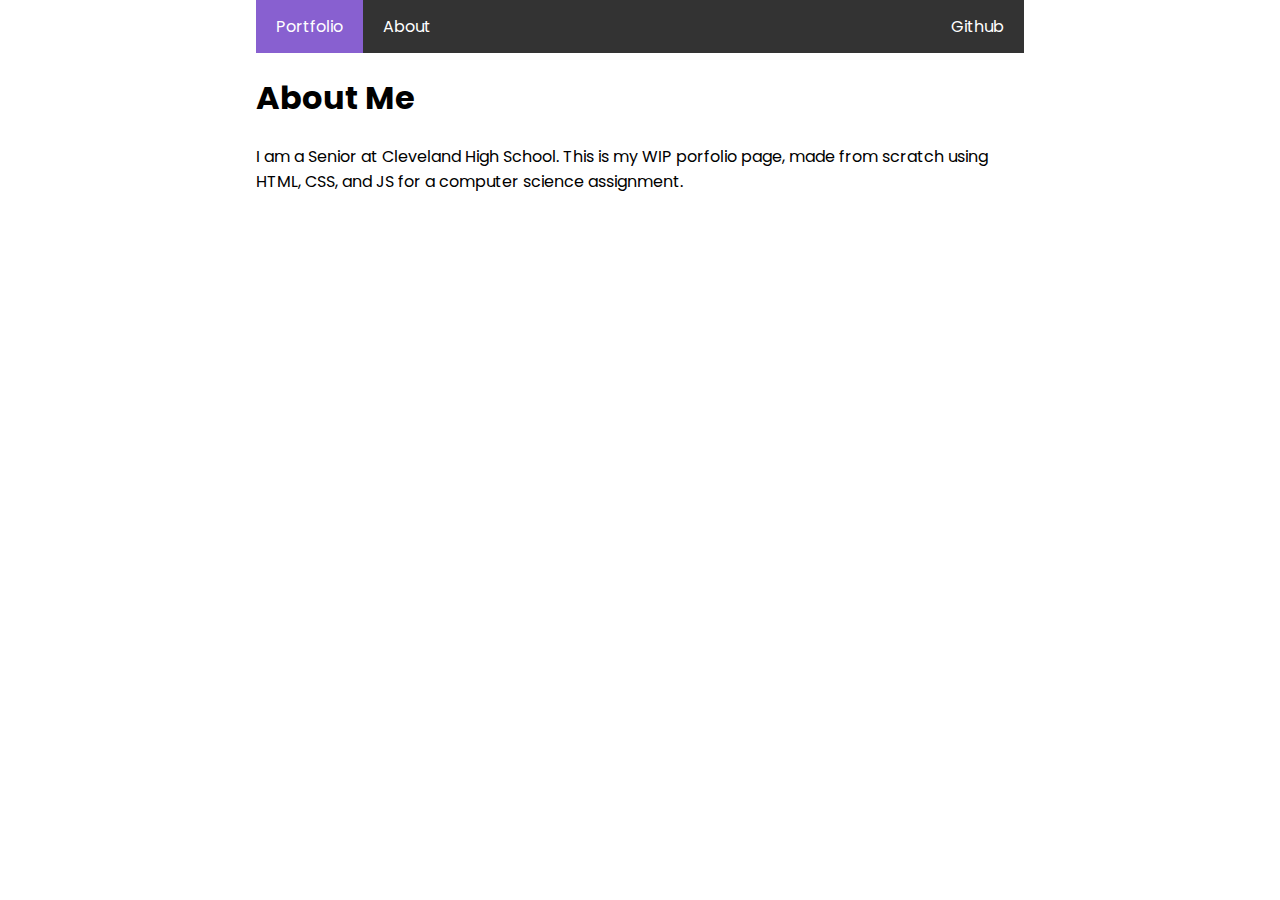
==== about.html @ 6fd91987 "Add files via upload" ====
<!DOCTYPE html>
<html>
<head>
    <title>About Me</title>
    <meta charset="utf-8" lang="en">
    <link rel="stylesheet" type="text/css" href="about.css">
    <link href="https://fonts.googleapis.com/css?family=Poppins" rel="stylesheet">
</head>
<body>

    <ul>
        <li><a class="active" href="index.html">Portfolio</a></li>
        <li><a href="about.html">About</a></li>
		<li style="float:right;"><a href="https://github.com/nwager/nwager.github.io" target="_blank">Github</a></li>
    </ul>
    
    <h1>About Me</h1>
    <p>I am a Senior at Cleveland High School. This is my WIP porfolio page, made from scratch using HTML, CSS, and JS for a computer science assignment.</p>
</body>
</html>
---- about.css ----
@media only screen and (max-width: 600px) {
	body {
	  	margin: 0 10%;
	}

	img {
		width: 80vw;
		height: 50vw;
	}

	iframe {
		width: 80vw;
		height: 50vw;
	}
}

body {
	margin: 0 20%;
	font-family: 'Poppins', sans-serif;
}

ul {
	list-style-type: none;
	margin: 0;
	padding: 0;
	overflow: hidden;
	background-color: #333;
	position: sticky;
	top: 0;
	width: 100%;
}

li {
	float: left;
}

li a {
	display: block;
	color: white;
	text-align: center;
	padding: 14px 20px;
	text-decoration: none;
}

li a:hover:not(.active) {
	background-color: #111;
}

.active {
	background-color: #8860d0;
}

.active:hover {
	background-color: #7151ac;
}
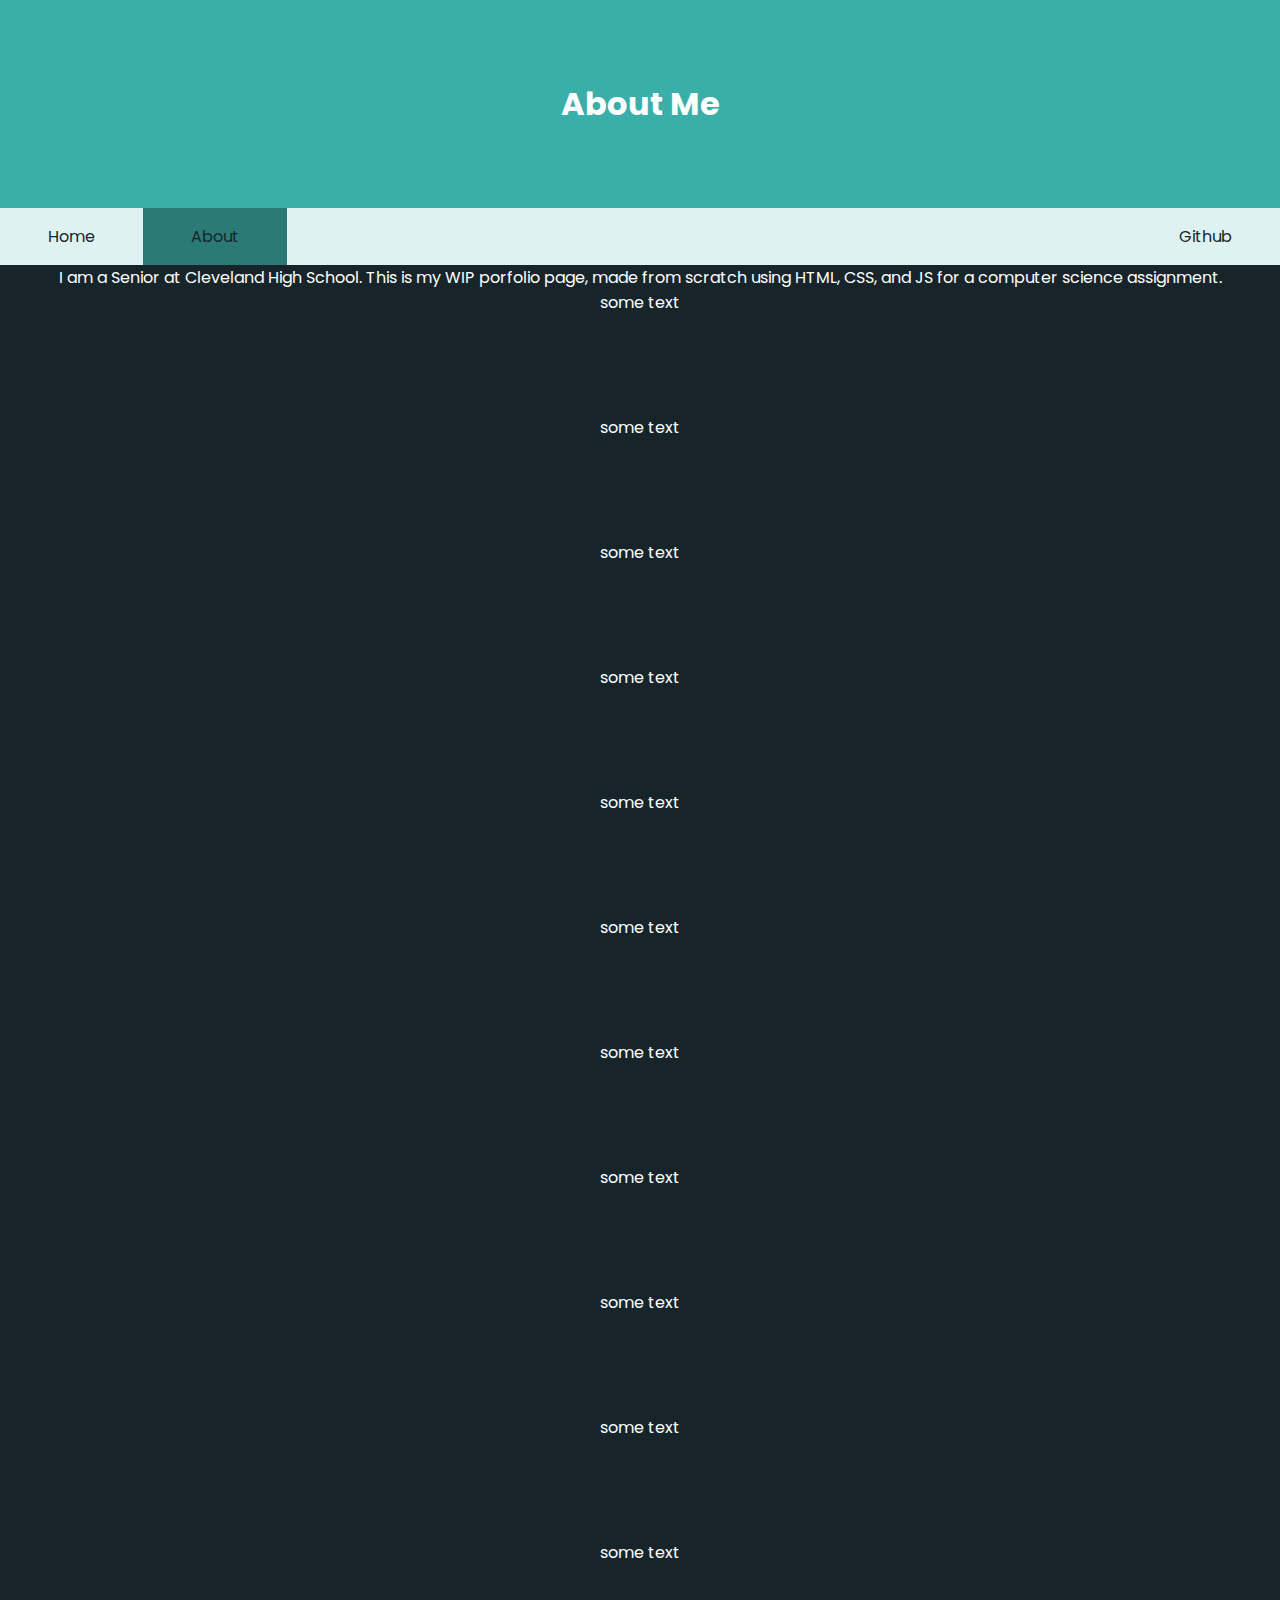
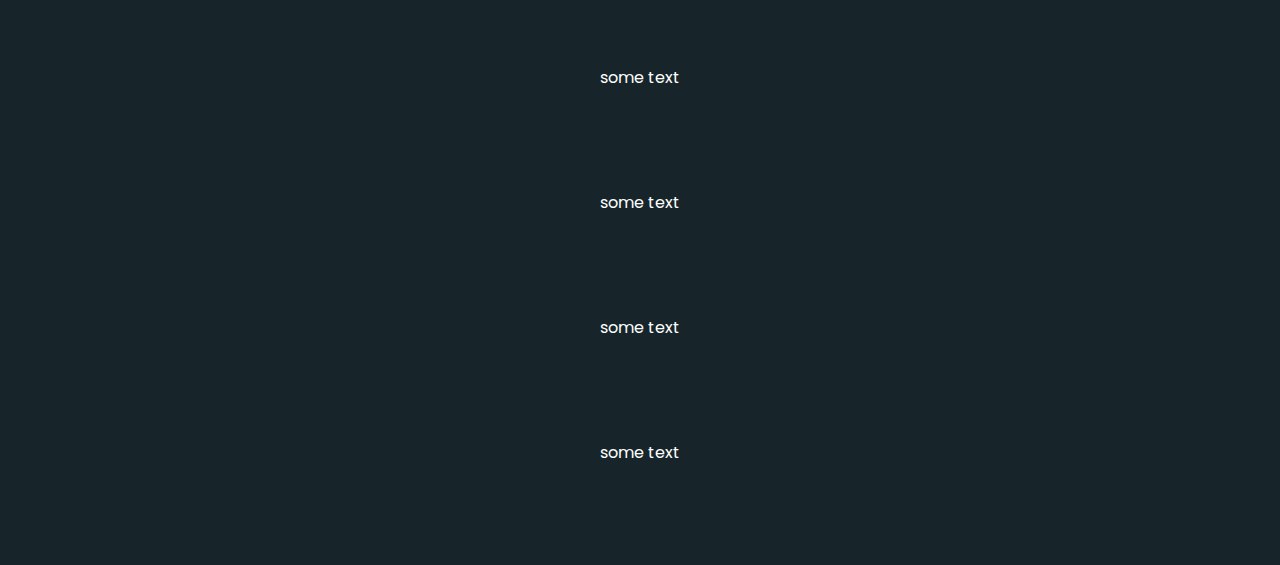
==== commit ad280258: "Add files via upload" ====
--- a/about.html
+++ b/about.html
@@ -8,13 +8,30 @@
 </head>
 <body>
 
-    <ul>
-        <li><a class="active" href="index.html">Portfolio</a></li>
-        <li><a href="about.html">About</a></li>
-		<li style="float:right;"><a href="https://github.com/nwager/nwager.github.io" target="_blank">Github</a></li>
-    </ul>
+    <h1 id="banner">About Me</h1>
+
+    <ul class="nav">
+		<li><a href="index.html">Home</a></li>
+		<li><a class="active" href="about.html">About</a></li>
+		<li class="github"><a href="https://github.com/nwager/nwager.github.io" target="_blank">Github</a></li>
+	</ul>
     
-    <h1>About Me</h1>
     <p>I am a Senior at Cleveland High School. This is my WIP porfolio page, made from scratch using HTML, CSS, and JS for a computer science assignment.</p>
+
+    <p>some text<br><br><br><br><br></p>
+    <p>some text<br><br><br><br><br></p>
+    <p>some text<br><br><br><br><br></p>
+    <p>some text<br><br><br><br><br></p>
+    <p>some text<br><br><br><br><br></p>
+    <p>some text<br><br><br><br><br></p>
+    <p>some text<br><br><br><br><br></p>
+    <p>some text<br><br><br><br><br></p>
+    <p>some text<br><br><br><br><br></p>
+    <p>some text<br><br><br><br><br></p>
+    <p>some text<br><br><br><br><br></p>
+    <p>some text<br><br><br><br><br></p>
+    <p>some text<br><br><br><br><br></p>
+    <p>some text<br><br><br><br><br></p>
+    <p>some text<br><br><br><br><br></p>
 </body>
 </html>--- a/about.css
+++ b/about.css
@@ -1,30 +1,34 @@
-@media only screen and (max-width: 600px) {
-	body {
-	  	margin: 0 10%;
-	}
-
-	img {
-		width: 80vw;
-		height: 50vw;
-	}
-
-	iframe {
-		width: 80vw;
-		height: 50vw;
-	}
+body {
+	background-color: #17252A;
+	display: block;
+	width: 100%;
+	margin: auto;
+	font-family: 'Poppins', sans-serif;
+	color: #FEFFFF;
 }
 
-body {
-	margin: 0 20%;
-	font-family: 'Poppins', sans-serif;
+body * {
+	margin: auto;
+	text-align: center;
 }
 
-ul {
+h1 {
+	text-align: center;
+	background-color: #3AAFA9;
+	padding: 80px;
+}
+
+a {
+	text-decoration: none;
+	color: #FEFFFF;
+}
+
+.nav {
 	list-style-type: none;
 	margin: 0;
 	padding: 0;
 	overflow: hidden;
-	background-color: #333;
+	background-color: #DEF2F1;
 	position: sticky;
 	top: 0;
 	width: 100%;
@@ -34,22 +38,27 @@
 	float: left;
 }
 
-li a {
+.nav a {
 	display: block;
-	color: white;
 	text-align: center;
-	padding: 14px 20px;
 	text-decoration: none;
+	color: #17252A;
+	padding: 1em 3em;
 }
 
-li a:hover:not(.active) {
-	background-color: #111;
+li a:hover {
+	background-color: #c7dddc;
 }
 
 .active {
-	background-color: #8860d0;
+	background-color: #2b7a78;
+	color: #FEFFFF;
 }
 
 .active:hover {
-	background-color: #7151ac;
+	background-color: #1d5957;
 }
+
+.github {
+	float: right;
+}